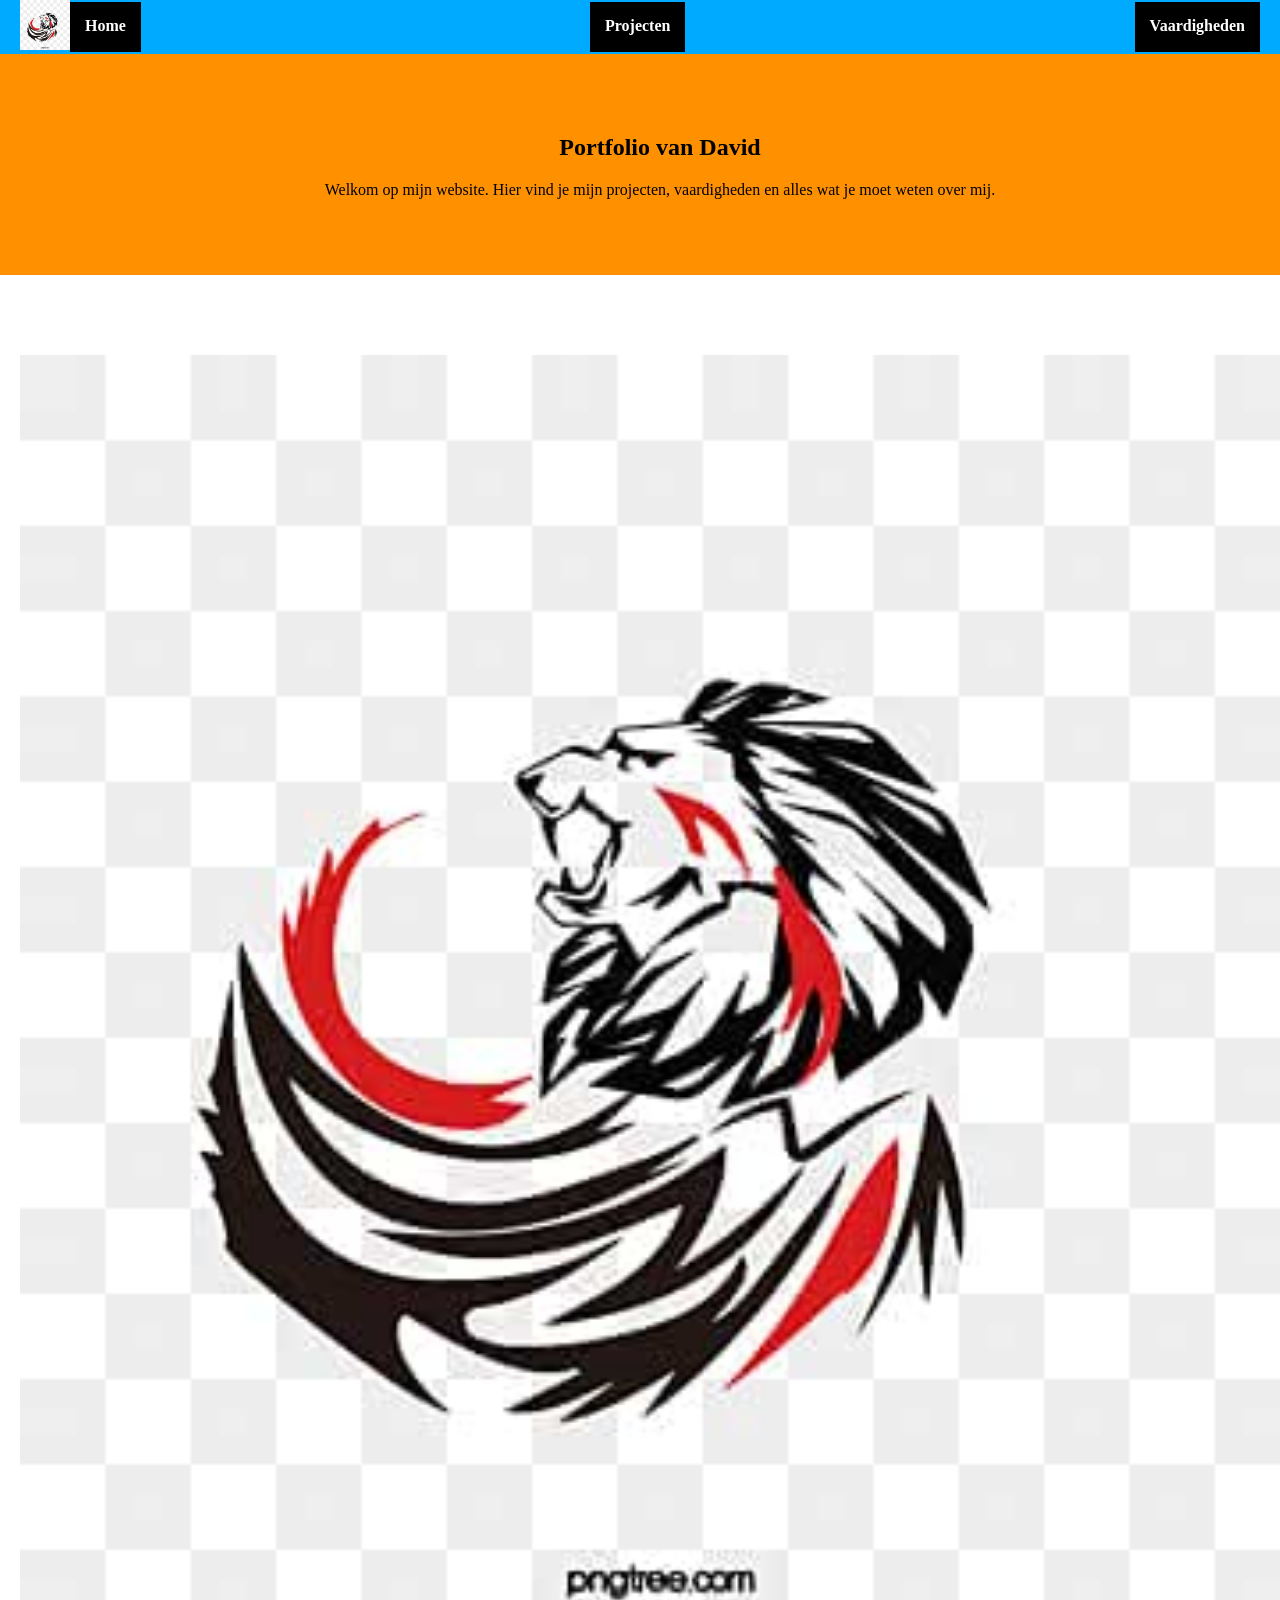
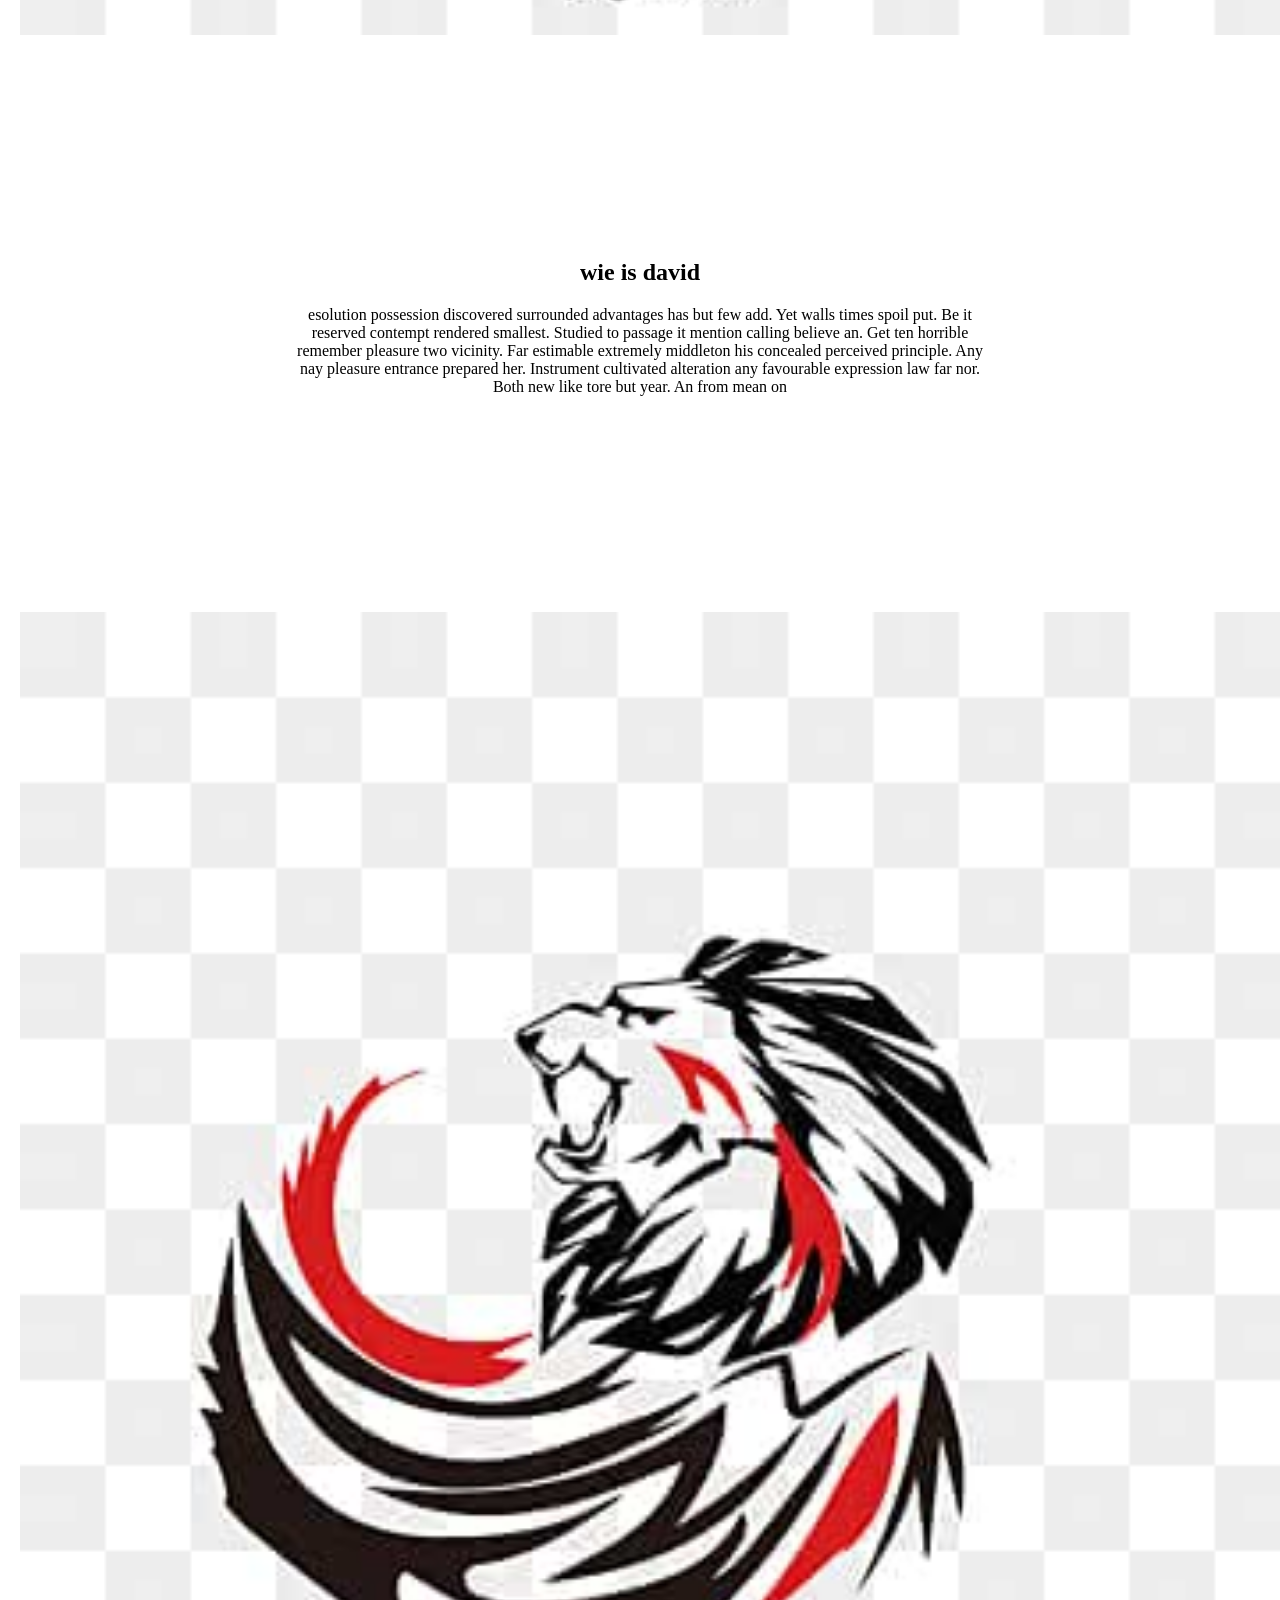
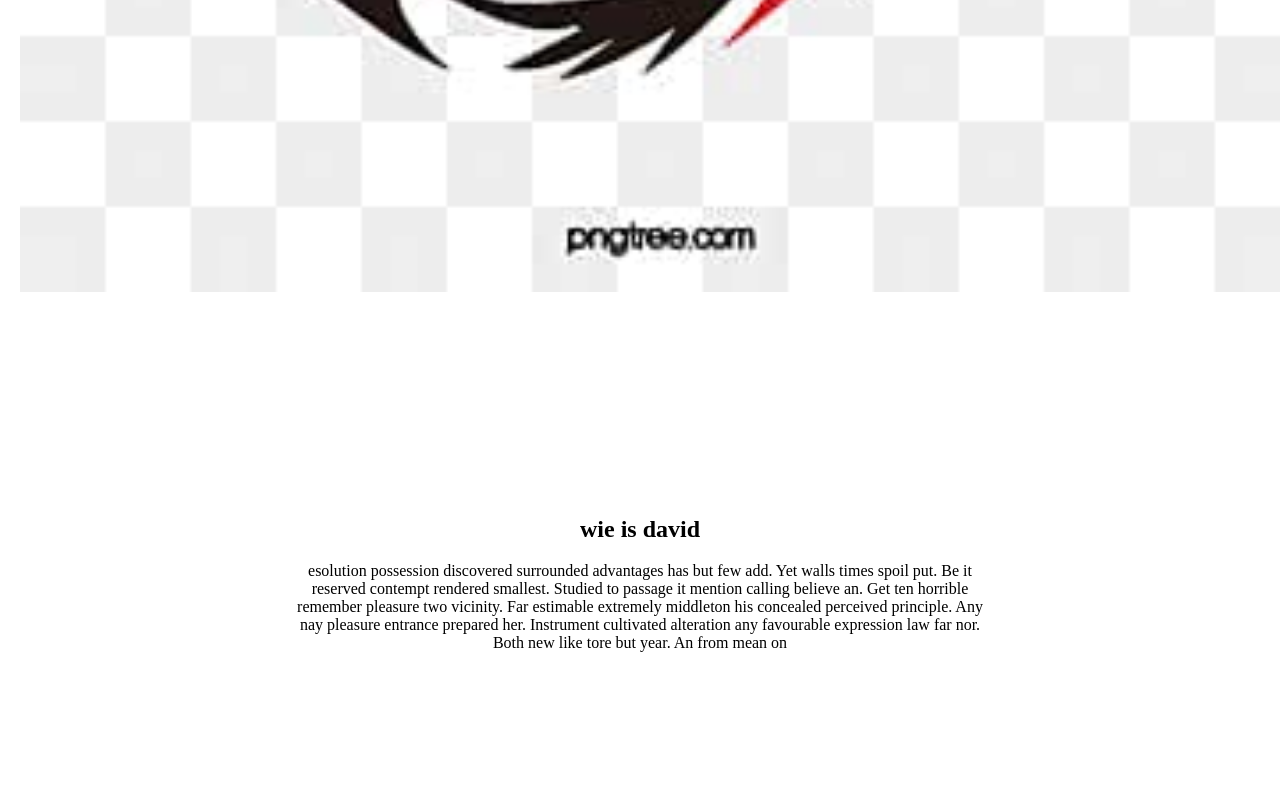
==== index.html @ f9cc4da5 "metas" ====
<!doctype html>
<html lang="en">
	<head>
		<link rel="stylesheet" href="style.css" />
		<meta charset="UTF-8" />
		<meta
			name="description"
			content="Welkom op het portfolio van David. Ontdek mijn projecten in Creative Technology, mijn vaardigheden in HTML/CSS en hoe ik design combineer met code."
		/>
		<title>David Portfolio | Student multimedia en creatieve technologie</title>
	</head>
	<body>
		<div class="header">
			<div class="logo">
				<img src="images/logo.jpg" />
			</div>

			<input type="checkbox" id="menu-toggle" />
			<label for="menu-toggle" class="hamburger">☰</label>

			<div class="navigation">
				<a href="index.html">Home</a>
				<a href="Projecten.html">Projecten</a>
				<a href="Vaardigheden.html">Vaardigheden</a>
			</div>
		</div>
		<section class="hero">
			<div class="hero-content">
				<h1>Portfolio van David</h1>
				<p>
					Welkom op mijn website. Hier vind je mijn projecten, vaardigheden en
					alles wat je moet weten over mij.
				</p>
			</div>
		</section>
		<div class="grote-image">
			<img src="images/logo.jpg" alt="grote image" />
		</div>

		<div class="tekst">
			<h2>wie is david</h2>
			<p>
				esolution possession discovered surrounded advantages has but few add.
				Yet walls times spoil put. Be it reserved contempt rendered smallest.
				Studied to passage it mention calling believe an. Get ten horrible
				remember pleasure two vicinity. Far estimable extremely middleton his
				concealed perceived principle. Any nay pleasure entrance prepared her.
				Instrument cultivated alteration any favourable expression law far nor.
				Both new like tore but year. An from mean on
			</p>
		</div>
		<div class="grote-image">
			<img src="images/logo.jpg" alt="grote image" />
		</div>

		<div class="tekst">
			<h2>wie is david</h2>
			<p>
				esolution possession discovered surrounded advantages has but few add.
				Yet walls times spoil put. Be it reserved contempt rendered smallest.
				Studied to passage it mention calling believe an. Get ten horrible
				remember pleasure two vicinity. Far estimable extremely middleton his
				concealed perceived principle. Any nay pleasure entrance prepared her.
				Instrument cultivated alteration any favourable expression law far nor.
				Both new like tore but year. An from mean on
			</p>
		</div>
	</body>
</html>
---- style.css ----
a {
	background-color: #000000;
	padding: 15px;
	color: #fff;
	text-decoration: none;
	font-weight: bold;
}

body {
	overflow-x: hidden;
	margin: 0;
}
a:hover {
	background-color: #333;
}

.header {
	display: flex;
	align-items: center;
	background-color: rgb(0, 170, 255);
	padding: 0 20px;
}

.navigation {
	display: flex;
	justify-content: space-between;
	background-color: rgb(0, 170, 255);
	margin: 0%;
	width: 100%;
	height: 50px;
	transition: all 0.3s ease;
}

.wrapper {
	margin-top: 100px;
	background-color: yellow;
	width: 50%;
	margin: 0 auto;
}
.image {
	background-color: yellow;
}
.image {
	display: flex;

	align-items: center;
	margin-top: 100px;
	margin-bottom: 100px;
}

.tekst {
	text-align: center;
	padding: 40px;
	max-width: 700px;
	margin: 0 auto;
	margin-bottom: 80px;
	margin-top: 80px;
}

.logo img {
	width: 50px;
	height: 50px;
	margin-right: px;
}

.grote-image {
	width: 100%;
	height: 100%;
	overflow: hidden;
}

.grote-image img {
	width: 100%;
	height: 100%;
	object-fit: cover;
	margin-top: 80px;
	margin-bottom: 80px;
	margin-left: 20px;
}

.hero {
	display: flex;
	justify-content: center;
	align-items: center;
	text-align: center;
	background-color: #ff9100;
	padding: 60px 20px;
	width: 100%;
}
#menu-toggle {
	display: none;
}

.hamburger {
	display: none;
	font-size: 30px;
	cursor: pointer;
	color: white;
	margin-left: auto;
	padding: 10px;
}
@media (max-width: 768px) {
	.hamburger {
		display: block;
	}

	.navigation {
		display: flex;
		flex-direction: column;
		width: 100%;
		background-color: rgb(0, 170, 255);
		position: absolute;
		top: 60px;
		left: 0;
		opacity: 0;
		transform: translateY(-20px);
		pointer-events: none;
	}

	#menu-toggle:checked ~ .navigation {
		opacity: 1;
		transform: translateY(0);
		pointer-events: auto;
	}
}
.project-container {
	padding: 80px 20px;
	background-color: #ff0000;
	display: flex;
	justify-content: center;
	gap: 30px;

	flex-wrap: wrap;
	gap: 50px;
}

.project-item {
	display: flex;
	flex-direction: column;
	align-items: center;
	margin: 0;
	text-align: center;
	flex: 1 1 300px;
	max-width: 450px;
}
.project-item:hover {
	transform: scale(1.03);
}
.project-image img {
	width: 100%;
	max-width: 500px;
	height: auto;
	border-radius: 8px;
	margin-bottom: 20px;
}

.project-tekst h1 {
	margin-bottom: 15px;
}

.project-tekst p {
	line-height: 1.6;
	color: #333;
}
.grote-image2 {
	display: flex;
	justify-content: center;
	align-items: center;
}

.grote-image2 img {
	width: 50%;
	height: 50%;

	margin-top: 80px;
}
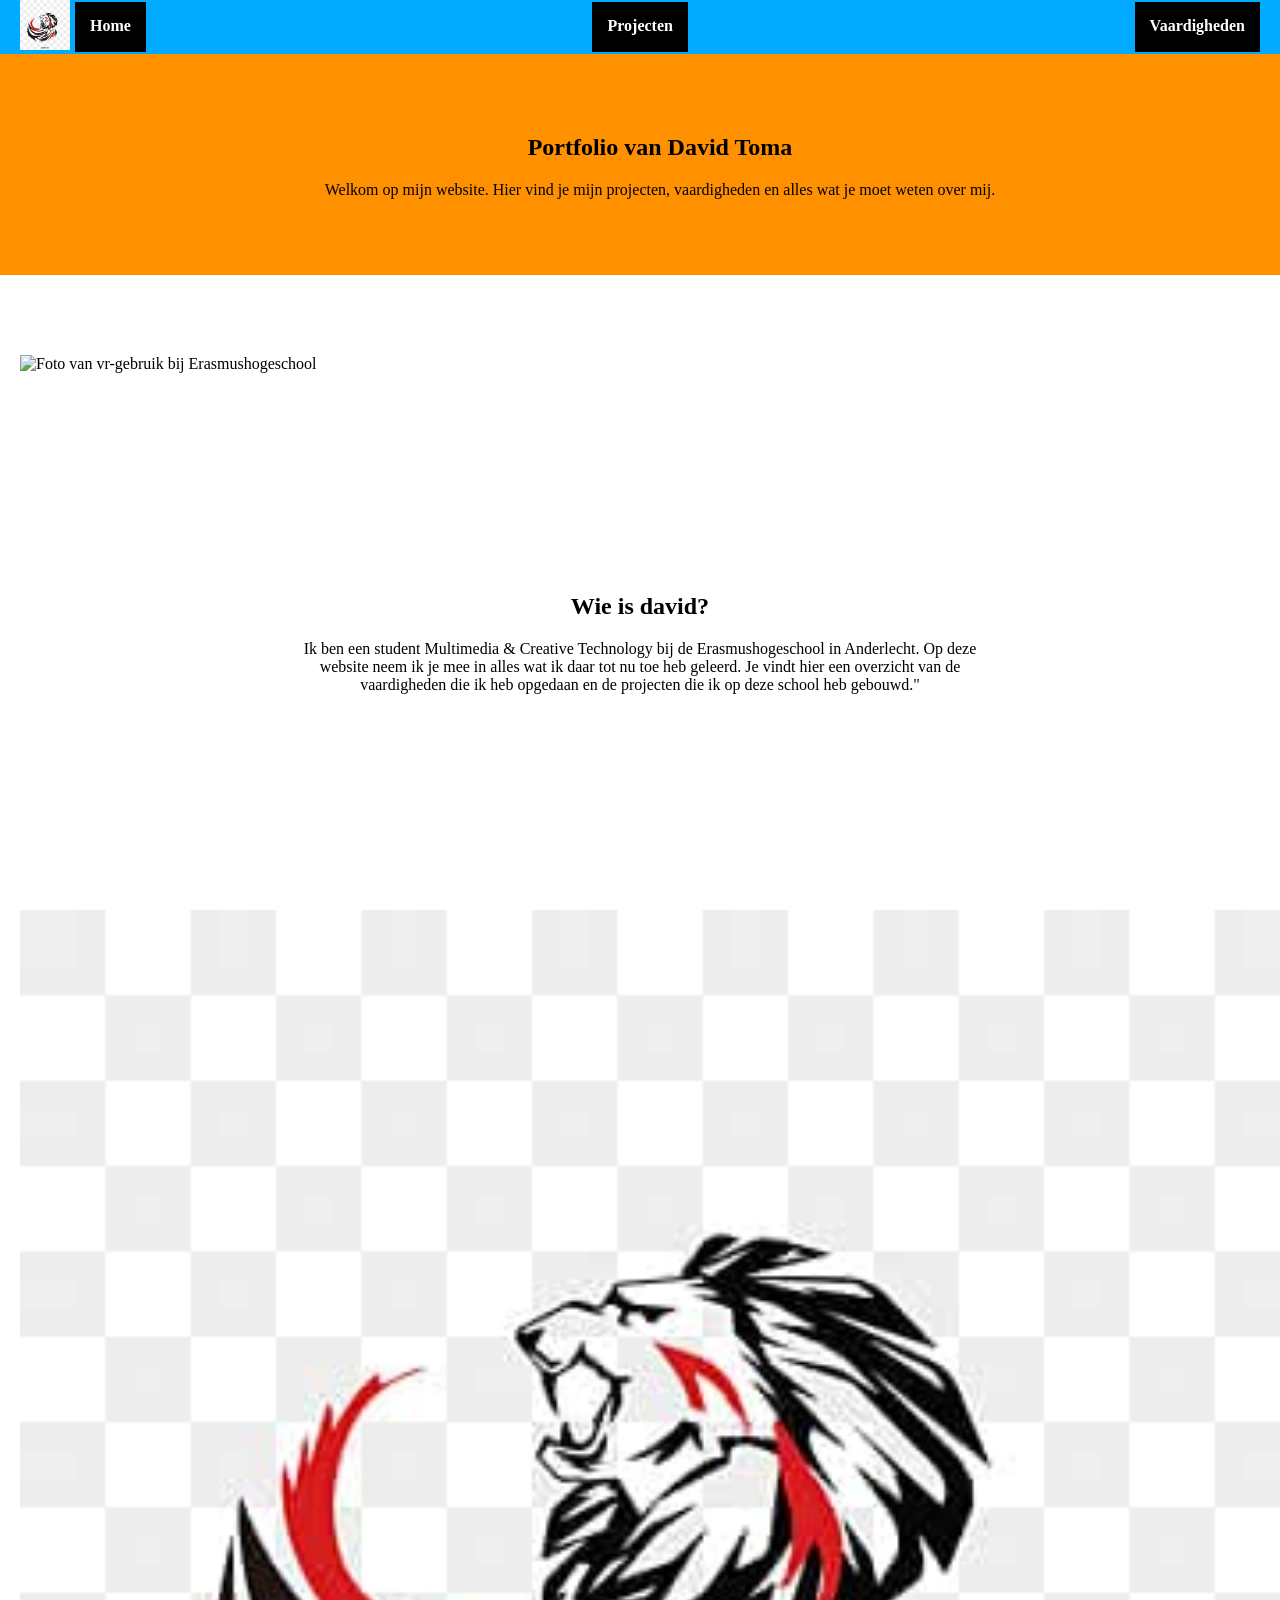
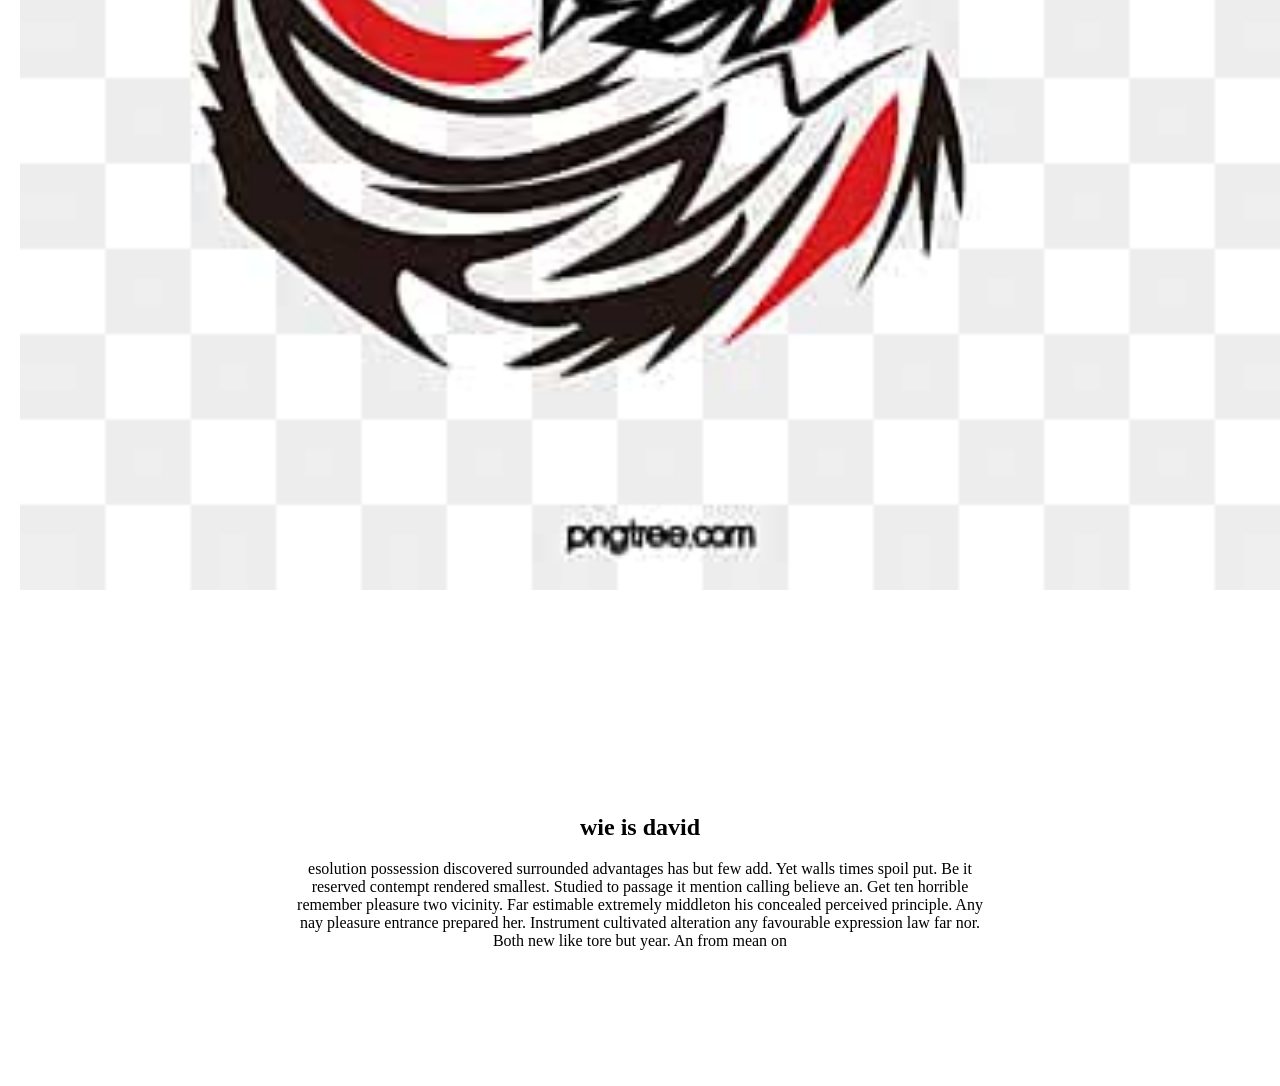
==== commit 72584452: "proper maken html plus invullen tekst en fotos toevoegen" ====
--- a/index.html
+++ b/index.html
@@ -3,16 +3,27 @@
 	<head>
 		<link rel="stylesheet" href="style.css" />
 		<meta charset="UTF-8" />
+		<meta name="viewport" content="width=device-width, initial-scale=1.0" />
 		<meta
 			name="description"
-			content="Welkom op het portfolio van David. Ontdek mijn projecten in Creative Technology, mijn vaardigheden in HTML/CSS en hoe ik design combineer met code."
+			content="Welkom op het portfolio van David. Ontdek mijn projecten die ik heb gemaakt voor de richting Multimedia en Creative Technology, mijn vaardigheden en hoe ik design en codeer."
 		/>
-		<title>David Portfolio | Student multimedia en creatieve technologie</title>
+		<meta property="og:title" content="Portfolio David" />
+		<meta
+			property="og:description"
+			content="Ontdek mijn werk als multimedia student"
+		/>
+		<meta property="og:image" content="images/logo.jpg" />
+		<meta property="og:type" content="website" />
+
+		<title>
+			David Toma Portfolio | Student Multimedia en Creatieve Technologie
+		</title>
 	</head>
 	<body>
 		<div class="header">
 			<div class="logo">
-				<img src="images/logo.jpg" />
+				<img src="images/logo.jpg" alt="Logo van David portfolio" />
 			</div>
 
 			<input type="checkbox" id="menu-toggle" />
@@ -26,7 +37,7 @@
 		</div>
 		<section class="hero">
 			<div class="hero-content">
-				<h1>Portfolio van David</h1>
+				<h1>Portfolio van David Toma</h1>
 				<p>
 					Welkom op mijn website. Hier vind je mijn projecten, vaardigheden en
 					alles wat je moet weten over mij.
@@ -34,19 +45,20 @@
 			</div>
 		</section>
 		<div class="grote-image">
-			<img src="images/logo.jpg" alt="grote image" />
+			<img
+				src="images/VR.jpg"
+				alt="Foto van vr-gebruik bij Erasmushogeschool"
+			/>
 		</div>
 
 		<div class="tekst">
-			<h2>wie is david</h2>
+			<h2>Wie is david?</h2>
 			<p>
-				esolution possession discovered surrounded advantages has but few add.
-				Yet walls times spoil put. Be it reserved contempt rendered smallest.
-				Studied to passage it mention calling believe an. Get ten horrible
-				remember pleasure two vicinity. Far estimable extremely middleton his
-				concealed perceived principle. Any nay pleasure entrance prepared her.
-				Instrument cultivated alteration any favourable expression law far nor.
-				Both new like tore but year. An from mean on
+				Ik ben een student Multimedia & Creative Technology bij de
+				Erasmushogeschool in Anderlecht. Op deze website neem ik je mee in alles
+				wat ik daar tot nu toe heb geleerd. Je vindt hier een overzicht van de
+				vaardigheden die ik heb opgedaan en de projecten die ik op deze school
+				heb gebouwd."
 			</p>
 		</div>
 		<div class="grote-image">
--- a/style.css
+++ b/style.css
@@ -1,3 +1,8 @@
+body {
+	overflow-x: hidden;
+	margin: 0;
+}
+
 a {
 	background-color: #000000;
 	padding: 15px;
@@ -6,10 +11,6 @@
 	font-weight: bold;
 }
 
-body {
-	overflow-x: hidden;
-	margin: 0;
-}
 a:hover {
 	background-color: #333;
 }
@@ -28,24 +29,32 @@
 	margin: 0%;
 	width: 100%;
 	height: 50px;
-	transition: all 0.3s ease;
+
+}
+.logo img {
+	width: 50px;
+	height: 50px;
+	margin-right: 5px;
 }
 
-.wrapper {
-	margin-top: 100px;
-	background-color: yellow;
-	width: 50%;
-	margin: 0 auto;
+.hero {
+	display: flex;
+	justify-content: center;
+	align-items: center;
+	text-align: center;
+	background-color: #ff9100;
+	padding: 60px 20px;
+	width: 100%;
 }
-.image {
-	background-color: yellow;
-}
-.image {
+
+.project-container {
+	padding: 80px 20px;
+	background-color: #ff0000;
 	display: flex;
+	justify-content: center;
 
-	align-items: center;
-	margin-top: 100px;
-	margin-bottom: 100px;
+	flex-wrap: wrap;
+	gap: 50px;
 }
 
 .tekst {
@@ -57,15 +66,24 @@
 	margin-top: 80px;
 }
 
-.logo img {
-	width: 50px;
-	height: 50px;
-	margin-right: px;
+.wrapper {
+	margin-top: 100px;
+	background-color: yellow;
+	width: 50%;
+	margin: 0 auto;
+}
+
+.image {
+	display: flex;
+	background-color: yellow;
+	align-items: center;
+	margin-top: 100px;
+	margin-bottom: 100px;
 }
 
 .grote-image {
 	width: 100%;
-	height: 100%;
+	height: auto;
 	overflow: hidden;
 }
 
@@ -78,15 +96,19 @@
 	margin-left: 20px;
 }
 
-.hero {
+.grote-image2 {
 	display: flex;
 	justify-content: center;
 	align-items: center;
-	text-align: center;
-	background-color: #ff9100;
-	padding: 60px 20px;
-	width: 100%;
 }
+
+.grote-image2 img {
+	width: 50%;
+	height: 50%;
+
+	margin-top: 80px;
+}
+
 #menu-toggle {
 	display: none;
 }
@@ -99,6 +121,7 @@
 	margin-left: auto;
 	padding: 10px;
 }
+
 @media (max-width: 768px) {
 	.hamburger {
 		display: block;
@@ -112,26 +135,24 @@
 		position: absolute;
 		top: 60px;
 		left: 0;
+
 		opacity: 0;
 		transform: translateY(-20px);
 		pointer-events: none;
+
+		height: 0;
+		overflow: hidden;
+
+		transition: all 0.3s ease;
 	}
 
 	#menu-toggle:checked ~ .navigation {
 		opacity: 1;
 		transform: translateY(0);
 		pointer-events: auto;
+
+		height: auto;
 	}
-}
-.project-container {
-	padding: 80px 20px;
-	background-color: #ff0000;
-	display: flex;
-	justify-content: center;
-	gap: 30px;
-
-	flex-wrap: wrap;
-	gap: 50px;
 }
 
 .project-item {
@@ -162,15 +183,3 @@
 	line-height: 1.6;
 	color: #333;
 }
-.grote-image2 {
-	display: flex;
-	justify-content: center;
-	align-items: center;
-}
-
-.grote-image2 img {
-	width: 50%;
-	height: 50%;
-
-	margin-top: 80px;
-}
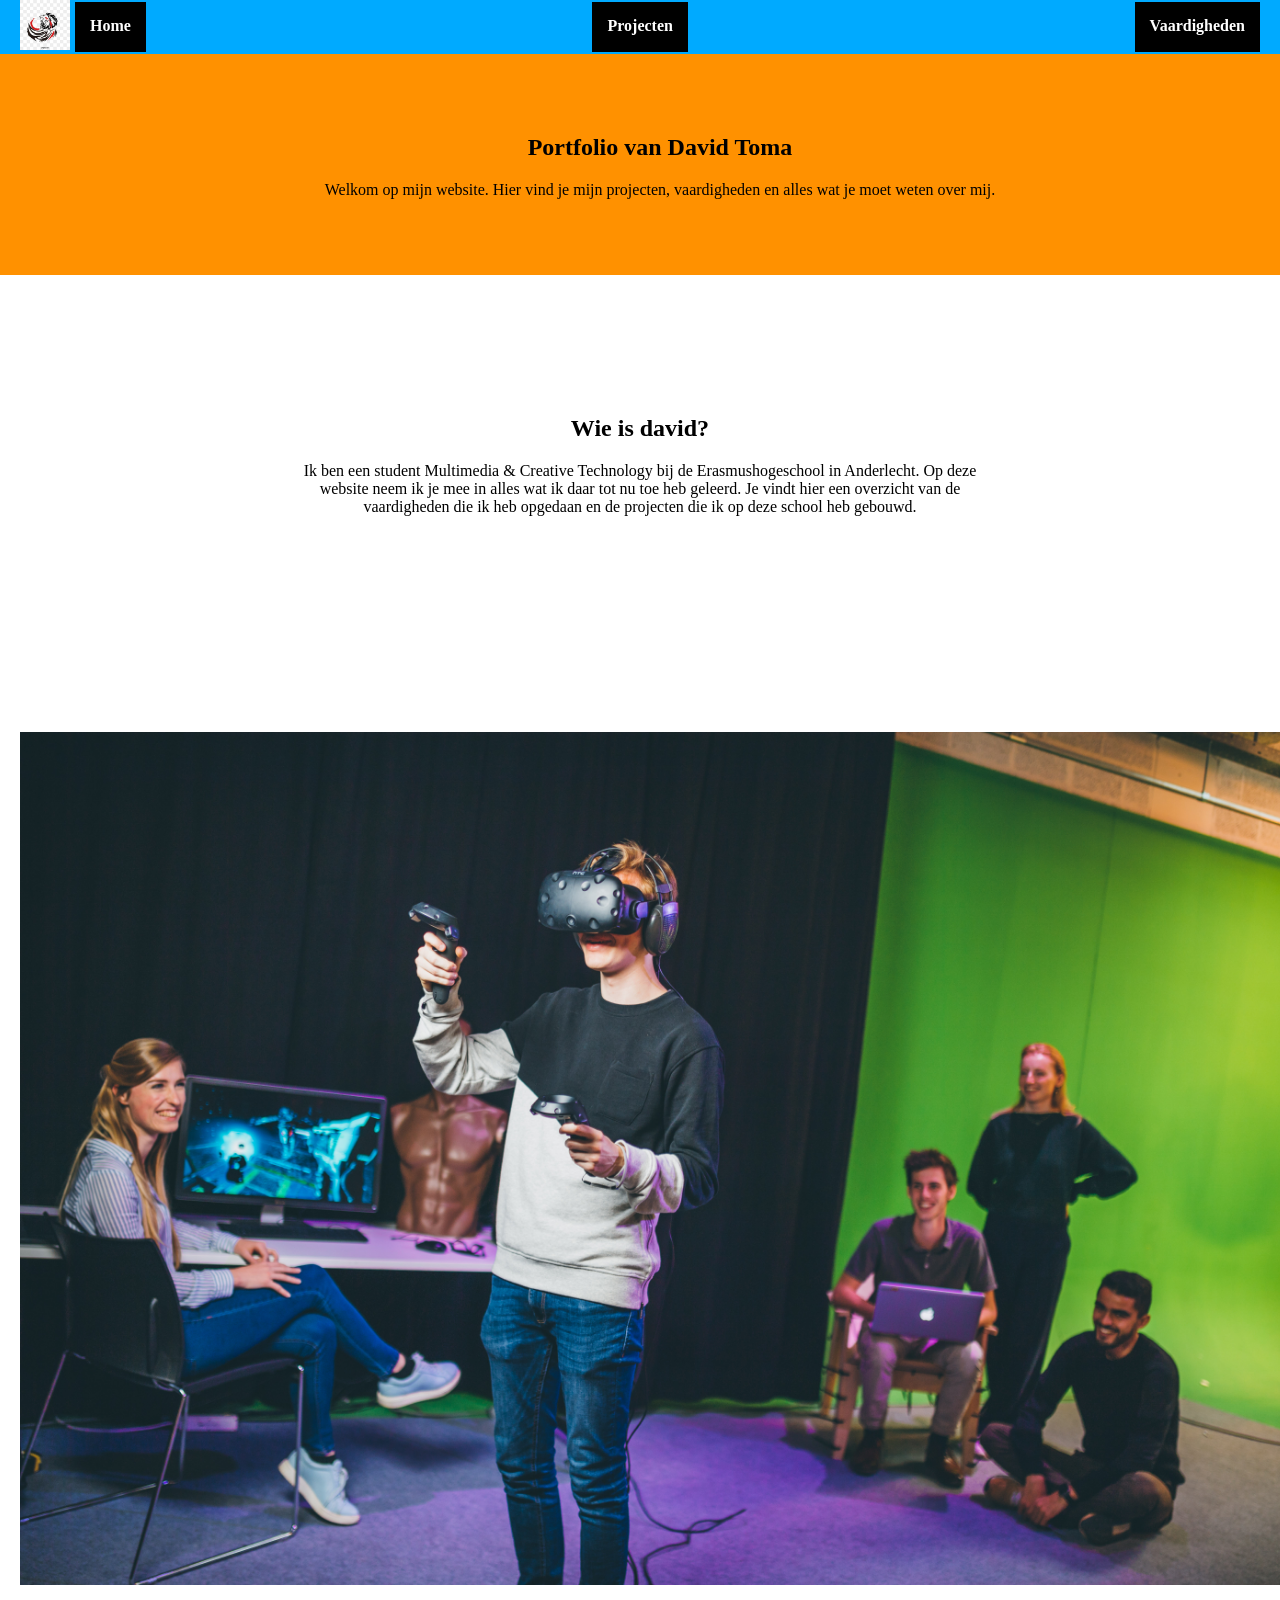
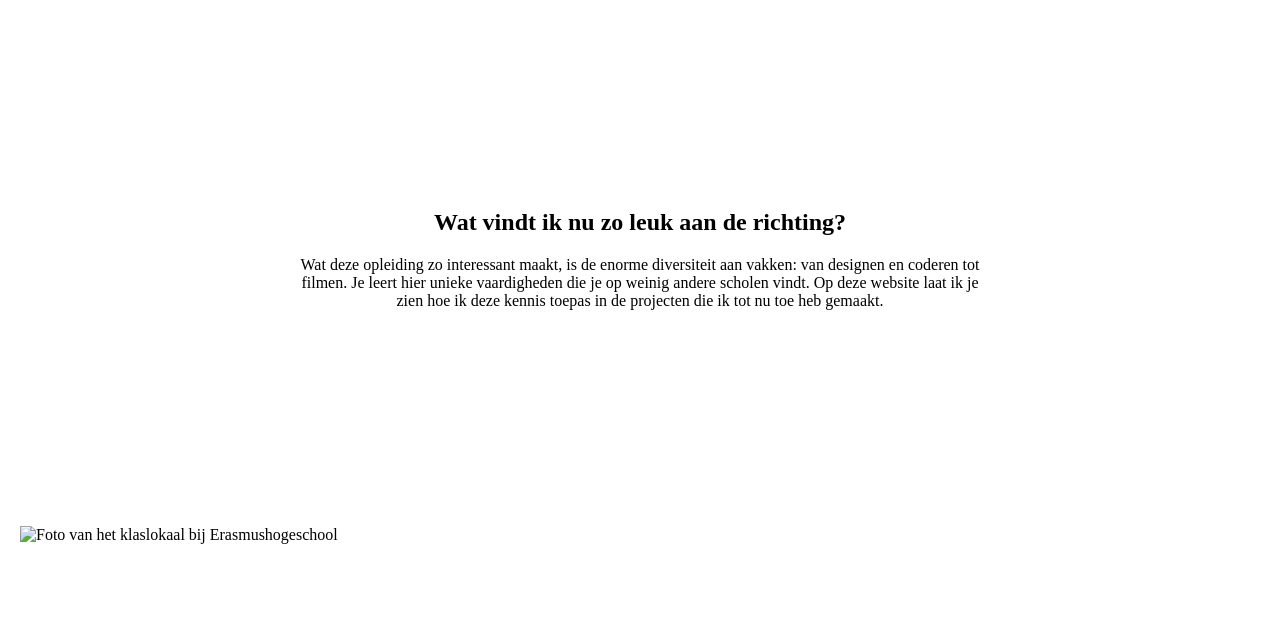
==== commit c8f4f4d9: "nieuwe foto en tekst" ====
--- a/index.html
+++ b/index.html
@@ -44,13 +44,6 @@
 				</p>
 			</div>
 		</section>
-		<div class="grote-image">
-			<img
-				src="images/VR.jpg"
-				alt="Foto van vr-gebruik bij Erasmushogeschool"
-			/>
-		</div>
-
 		<div class="tekst">
 			<h2>Wie is david?</h2>
 			<p>
@@ -58,24 +51,31 @@
 				Erasmushogeschool in Anderlecht. Op deze website neem ik je mee in alles
 				wat ik daar tot nu toe heb geleerd. Je vindt hier een overzicht van de
 				vaardigheden die ik heb opgedaan en de projecten die ik op deze school
-				heb gebouwd."
+				heb gebouwd.
 			</p>
 		</div>
 		<div class="grote-image">
-			<img src="images/logo.jpg" alt="grote image" />
+			<img
+				src="images/VR.jpg"
+				alt="Foto van vr-gebruik bij Erasmushogeschool"
+			/>
+		</div>
+		<div class="tekst">
+			<h2>Wat vindt ik nu zo leuk aan de richting?</h2>
+			<p>
+				Wat deze opleiding zo interessant maakt, is de enorme diversiteit aan
+				vakken: van designen en coderen tot filmen. Je leert hier unieke
+				vaardigheden die je op weinig andere scholen vindt. Op deze website laat
+				ik je zien hoe ik deze kennis toepas in de projecten die ik tot nu toe
+				heb gemaakt.
+			</p>
 		</div>
 
-		<div class="tekst">
-			<h2>wie is david</h2>
-			<p>
-				esolution possession discovered surrounded advantages has but few add.
-				Yet walls times spoil put. Be it reserved contempt rendered smallest.
-				Studied to passage it mention calling believe an. Get ten horrible
-				remember pleasure two vicinity. Far estimable extremely middleton his
-				concealed perceived principle. Any nay pleasure entrance prepared her.
-				Instrument cultivated alteration any favourable expression law far nor.
-				Both new like tore but year. An from mean on
-			</p>
+		<div class="grote-image">
+			<img
+				src="images/klaslokaal.jpg"
+				alt="Foto van het klaslokaal bij Erasmushogeschool"
+			/>
 		</div>
 	</body>
 </html>
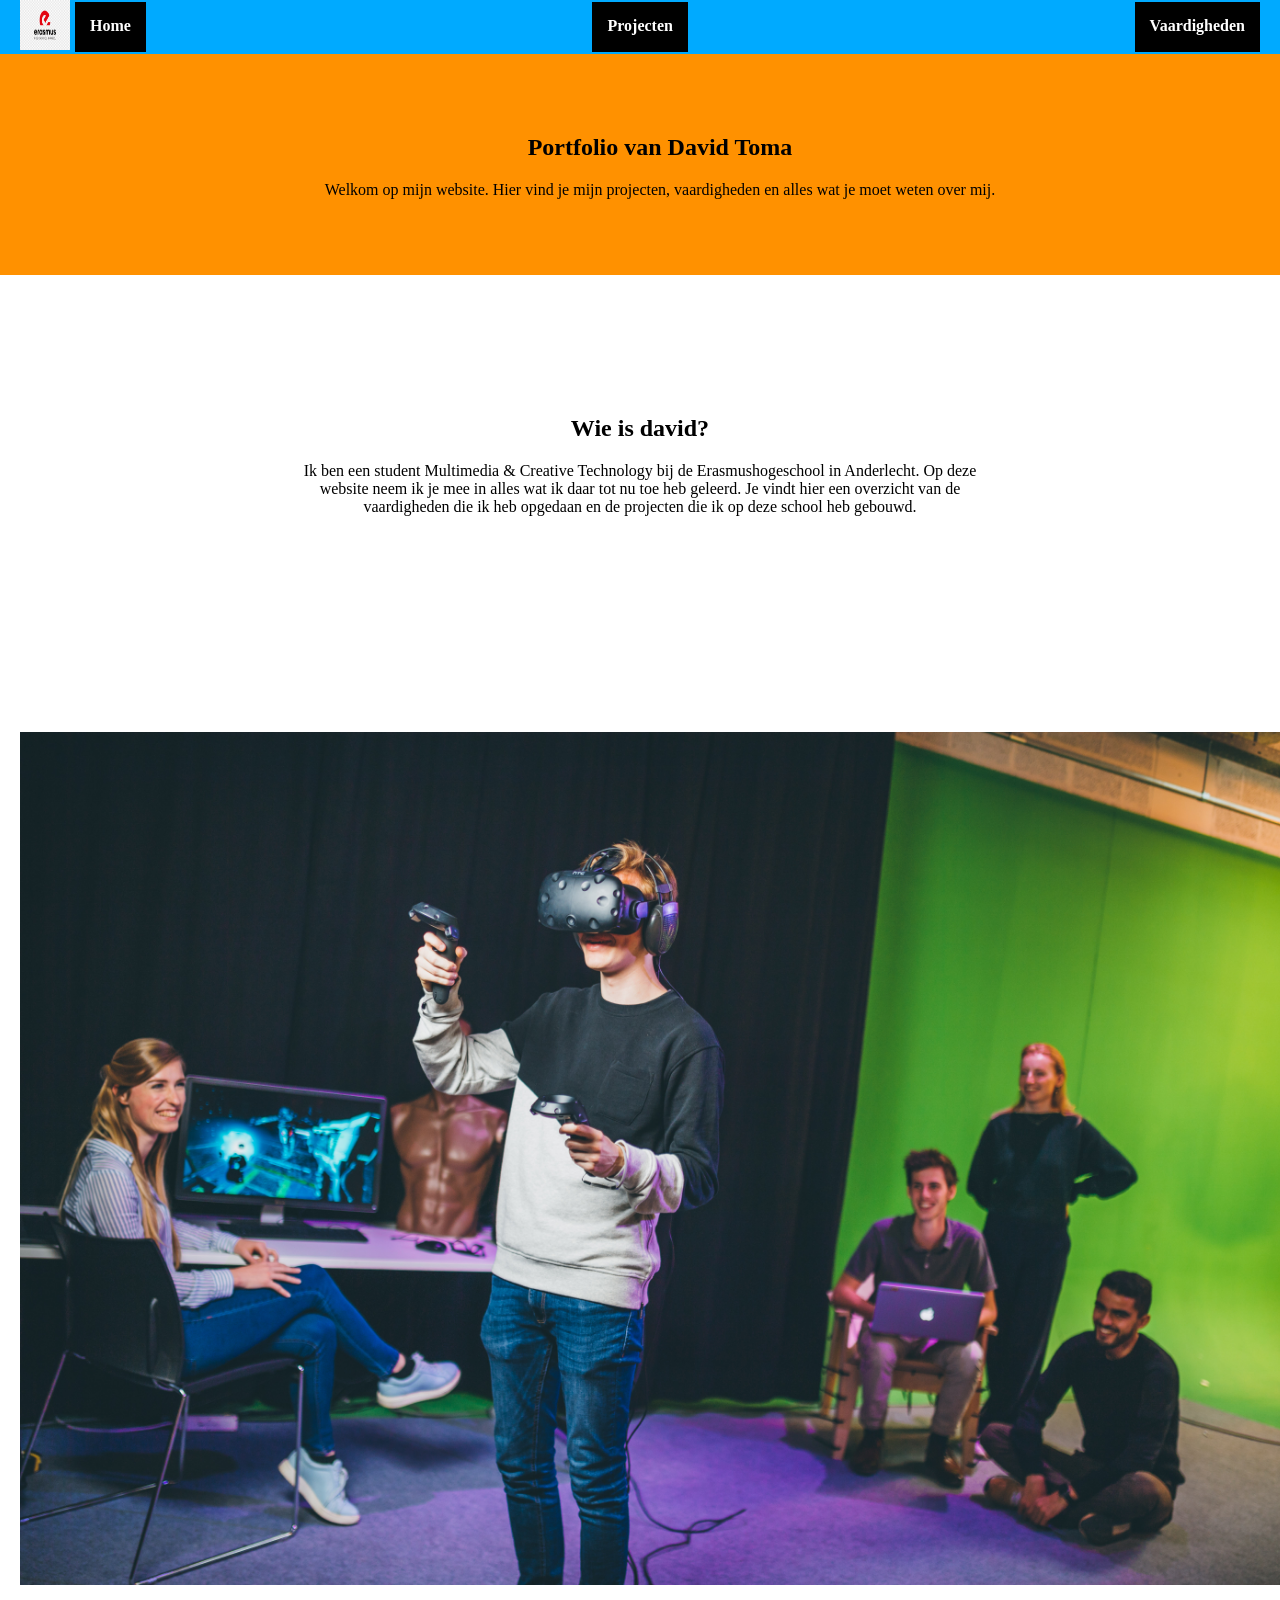
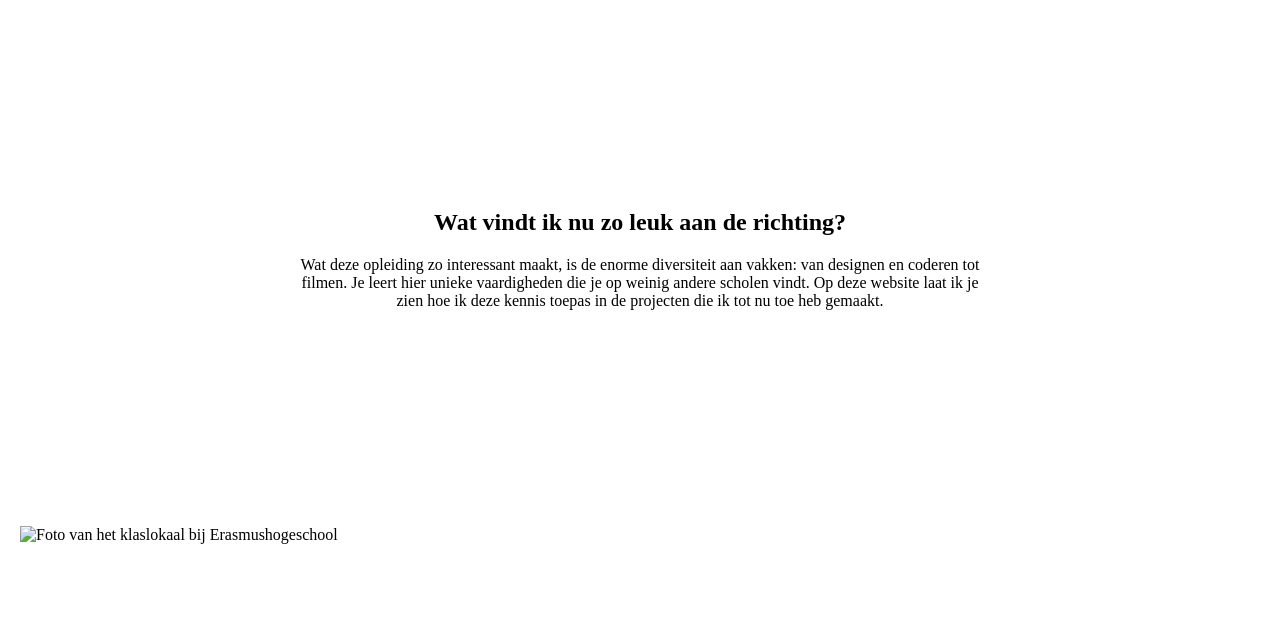
==== commit 2918cc38: "logo" ====
--- a/index.html
+++ b/index.html
@@ -23,7 +23,10 @@
 	<body>
 		<div class="header">
 			<div class="logo">
-				<img src="images/logo.jpg" alt="Logo van David portfolio" />
+				<img
+					src="images/logo erasmus.png"
+					alt="Logo van Erasmushogeschool"
+				/>
 			</div>
 
 			<input type="checkbox" id="menu-toggle" />
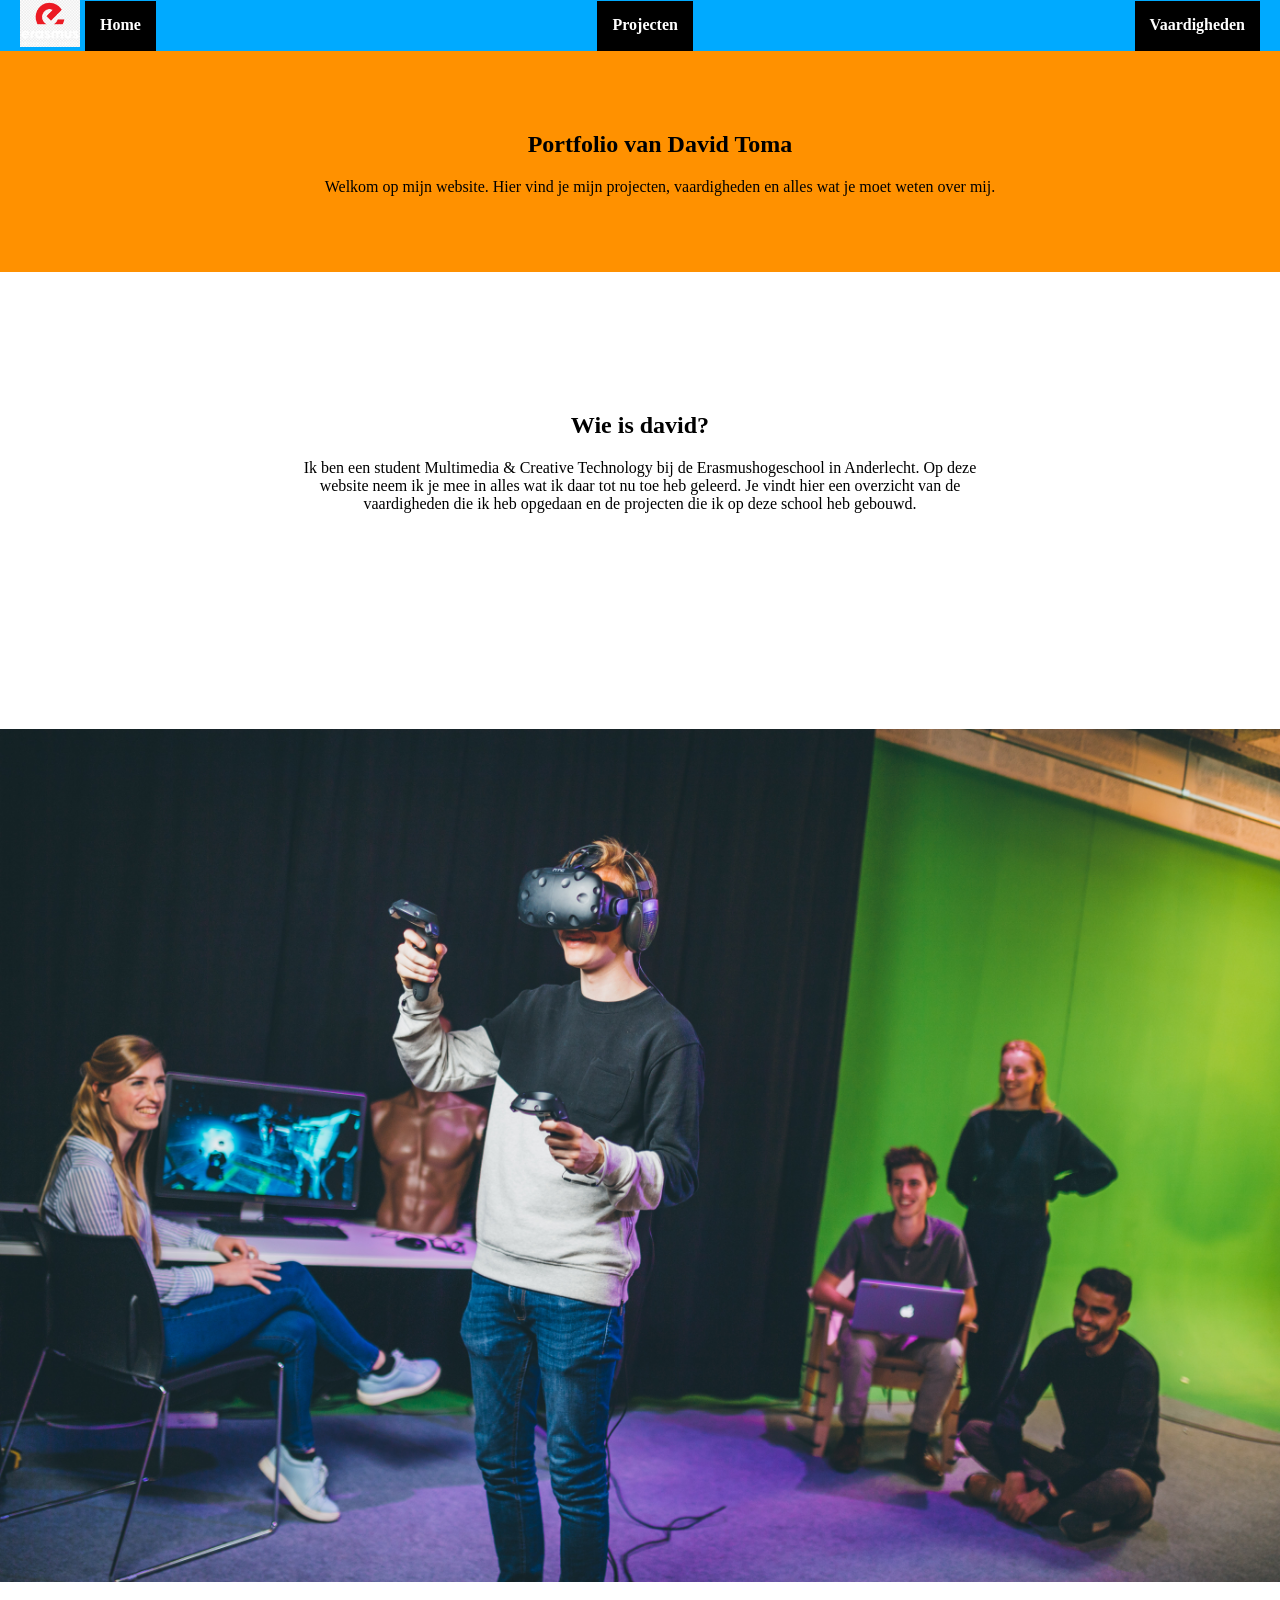
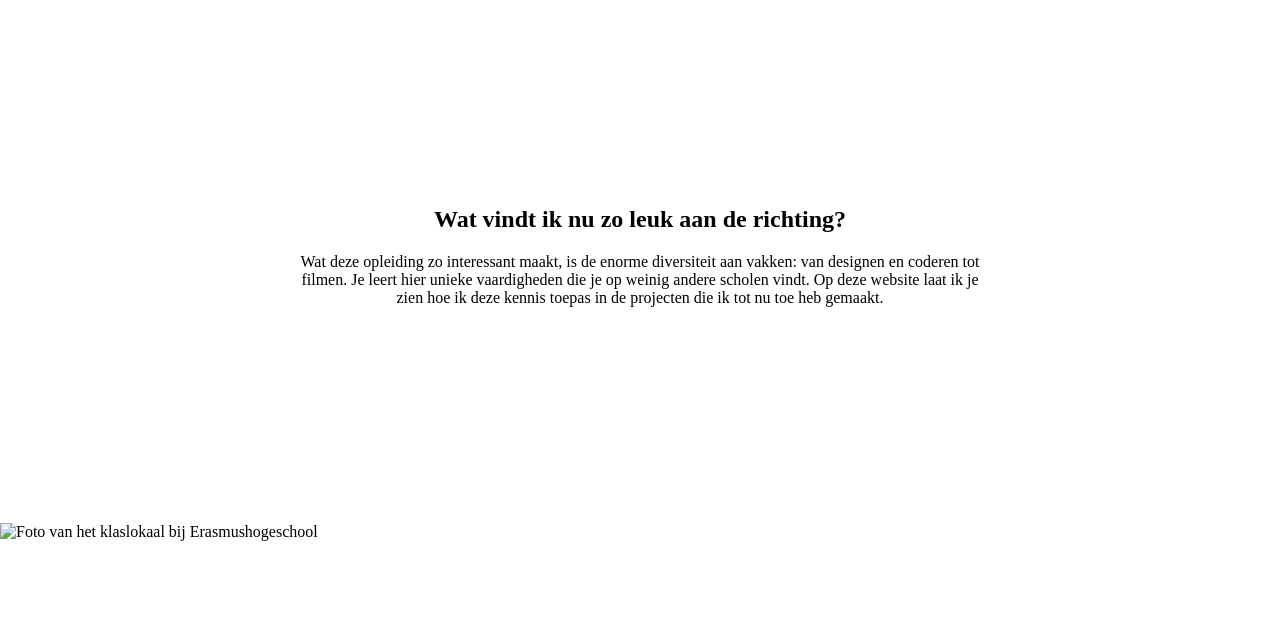
==== commit 5512df54: "d" ====
--- a/index.html
+++ b/index.html
@@ -23,10 +23,7 @@
 	<body>
 		<div class="header">
 			<div class="logo">
-				<img
-					src="images/logo erasmus.png"
-					alt="Logo van Erasmushogeschool"
-				/>
+				<img src="images/logo erasmus.png" alt="Logo van Erasmushogeschool" />
 			</div>
 
 			<input type="checkbox" id="menu-toggle" />
--- a/style.css
+++ b/style.css
@@ -29,11 +29,10 @@
 	margin: 0%;
 	width: 100%;
 	height: 50px;
-
 }
 .logo img {
-	width: 50px;
-	height: 50px;
+	width: 60px;
+	height: auto;
 	margin-right: 5px;
 }
 
@@ -93,7 +92,6 @@
 	object-fit: cover;
 	margin-top: 80px;
 	margin-bottom: 80px;
-	margin-left: 20px;
 }
 
 .grote-image2 {
